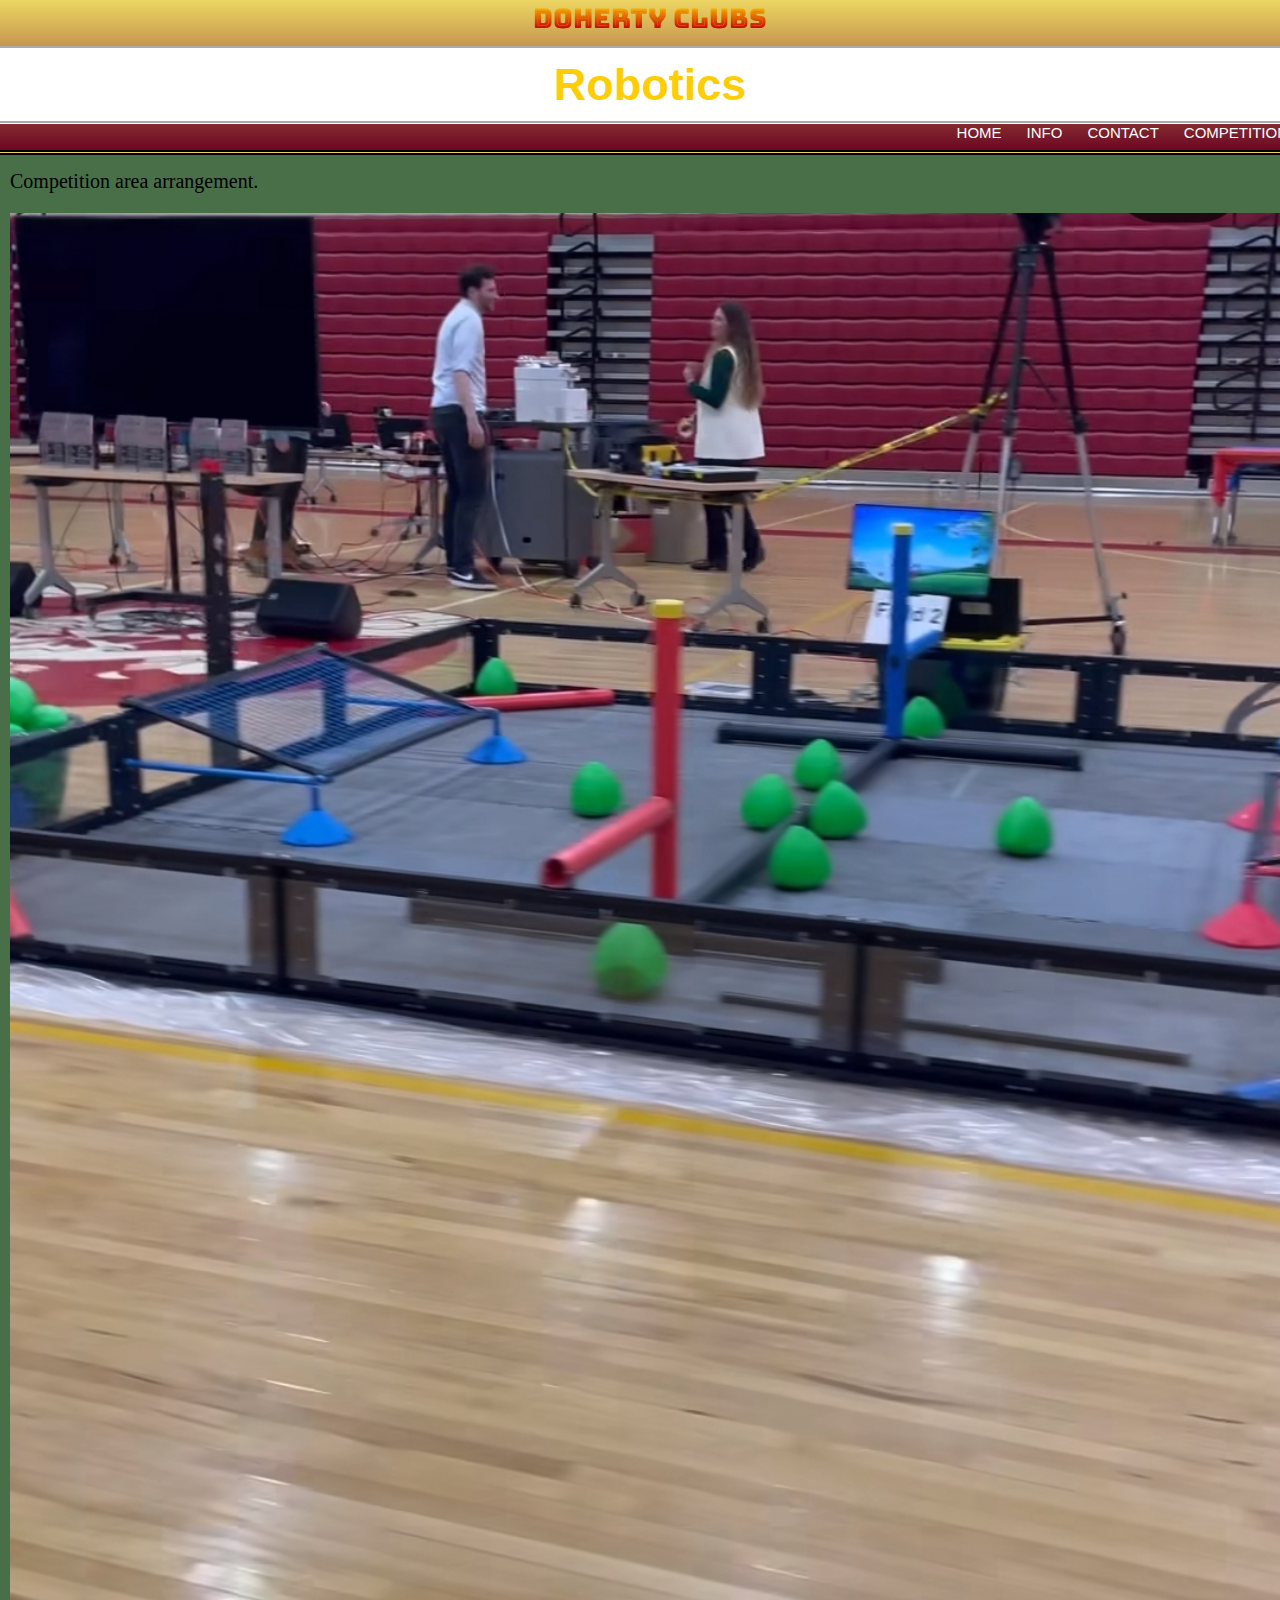
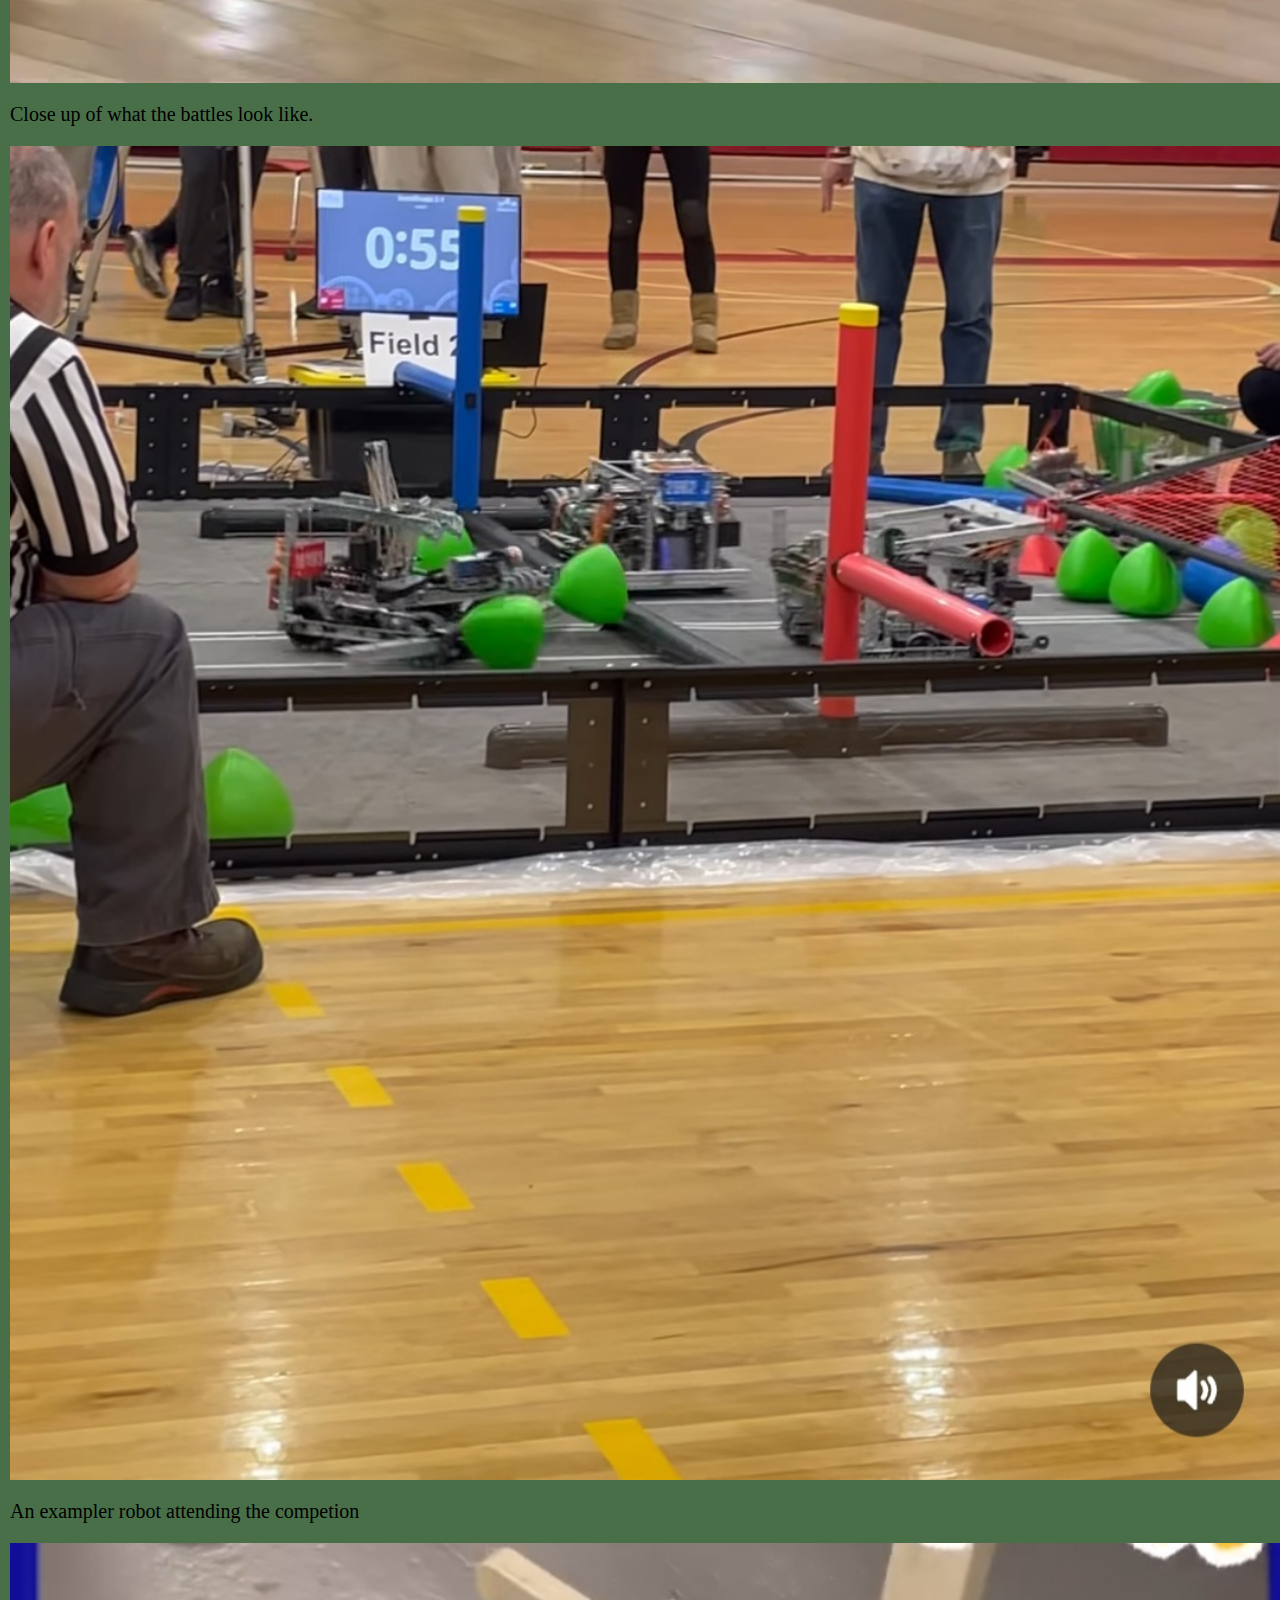
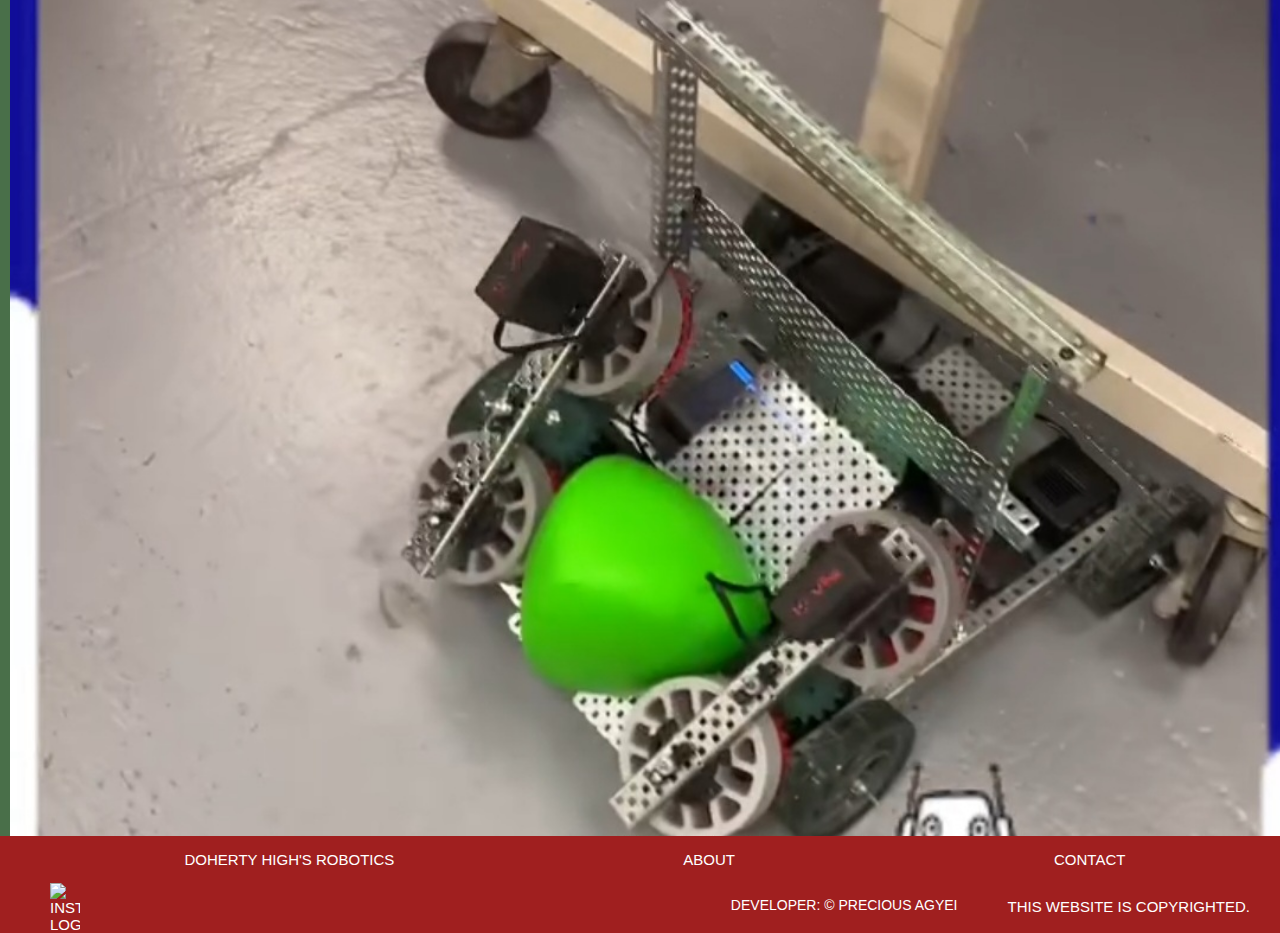
==== competitions.html @ 70662abb "changes.commit" ====
<!DOCTYPE html>
<html lang="en">

<head>
    <meta charset="UTF-8">
    <meta name="viewport" content="width=device-width, initial-scale=1.0">
    <title>Competitions Page</title>
    <link rel="stylesheet" href="competitions.css">
    <link href="https://fonts.googleapis.com/css2?family=Bungee+Spice&family=Lato:ital,wght@0,100;1,300&display=swap"
        rel="stylesheet">

</head>

<body>
    <header>
        <h1>Doherty Clubs</h1>
        <h2>Robotics</h2>

        <nav>
            <ul><!--links to each page of the entire website-->
                <li> <a href="index.html">Home</a></li>
                <li> <a href="Info.html">Info </a></li>
                <li><a href="contact.html">Contact</a></li>
                <li><a href="competitions.html">Competitions</a></li>
            </ul>
        </nav>
    </header>
    <main>
        <div style="width: fit-content; display: block; margin: auto; font-size: 20px;">
            <p>Competition area arrangement. </p>
            <img src="comp-area.jpg" alt="Battle area is surrounded by plastic walls">
            <p>Close up of what the battles look like.</p>
            <img src="close-comp.jpg" alt="Robots are on the field gathering triballs and trying to score.">
            <p>An exampler robot attending the competion</p>
            <img src="robot.jpg" alt="robot holding a green triball in between two gears">
        </div>
    </main>

    <footer>
        <div class="foot-list">
            <ul>
                <li class="insta">
                    Doherty High's Robotics

                </li>
                <li> <a href="Info.html">
                        About</a>
                </li>
                <li><a href="contact.html">
                        Contact</a>
                </li>

            </ul>


            <img src="https://1000logos.net/wp-content/uploads/2017/02/insta-logo.png" alt="instagram logo">
            <p>This website is copyrighted.</p>

            <p style="font-size:14px; color:white;">Developer: &copy; Precious Agyei</p>

        </div>
    </footer>

</body>

</html>
---- competitions.css ----
body {
    display: grid;
    grid-template-rows: 150px 1fr auto;
    min-height: 100vh;
    width: 100%;
    background-color: rgb(73, 111, 73);
    margin: auto;
}


header {
    background-image: linear-gradient(rgb(237, 214, 99), rgb(109, 7, 36));
    margin: auto;
    width: 100%;
    height: 100%;
    border-bottom: thick double #000000;
    ;
    display: block;

}

header h1 {
    margin: auto;
    text-align: center;
    font-family: 'Bungee Spice', sans-serif;
    margin-bottom: -27px;
}

header h1 {
    font-size: 27px;
}

header h2 {
    font-size: 45px;
    background-color: rgb(255, 255, 255);
    border-style:groove;
    border-left: none;
    border-right: none;
    border-color: white;
    color: rgb(255, 205, 5);
    width: 100vw;
    padding: 10px;
    margin-bottom: -10px;
    text-align: center;
    font-family: "Kdam Thmor Pro", sans-serif;
}

nav ul {
    display: flex;
    text-align: center;
    font-family: sans-serif;
    text-transform: uppercase;
    font-size: 15px;
    padding: 2px;
    float: right;
    list-style: none;
    margin: auto;
    margin-top: 8px;
}

nav ul li {
    display: flex;
    text-align: center;
    list-style: none;
    padding-left: 25px;


}



nav a {
    text-decoration: none;
    display: block;
    color: white;

}

nav {
    background-color: rgb(19, 3, 3);
}

nav ul a:hover,
a:focus {
    color: rgb(144, 155, 153);

    transition: ease 0.05;
}

footer {
    background-color: rgb(160, 31, 31);
}

.foot-list {

    font-family: sans-serif;
    text-transform: uppercase;
    font-size: 15px;
    color: white;
}

footer ul,
li {
    list-style: none;
    display: flex;
    color: rgb(255, 255, 255);

    margin-right: auto;
    margin-left: auto;
    text-align: center;
    list-style: none;
    text-decoration: none;
}

footer a {
    list-style: none;
    text-decoration: none;
    list-style-type: none;
    color: white;
    padding-right: 30px;
}
footer img {
    width: 30px;

    float: left;
    padding-left: 50px;

}

footer p {
    float: right;
    padding-right: 50px;
}
main img{
    display: block;
    margin: auto;
    width: 100vw;
    height: auto;
    background-size: cover;
    margin-top: 10px;
}
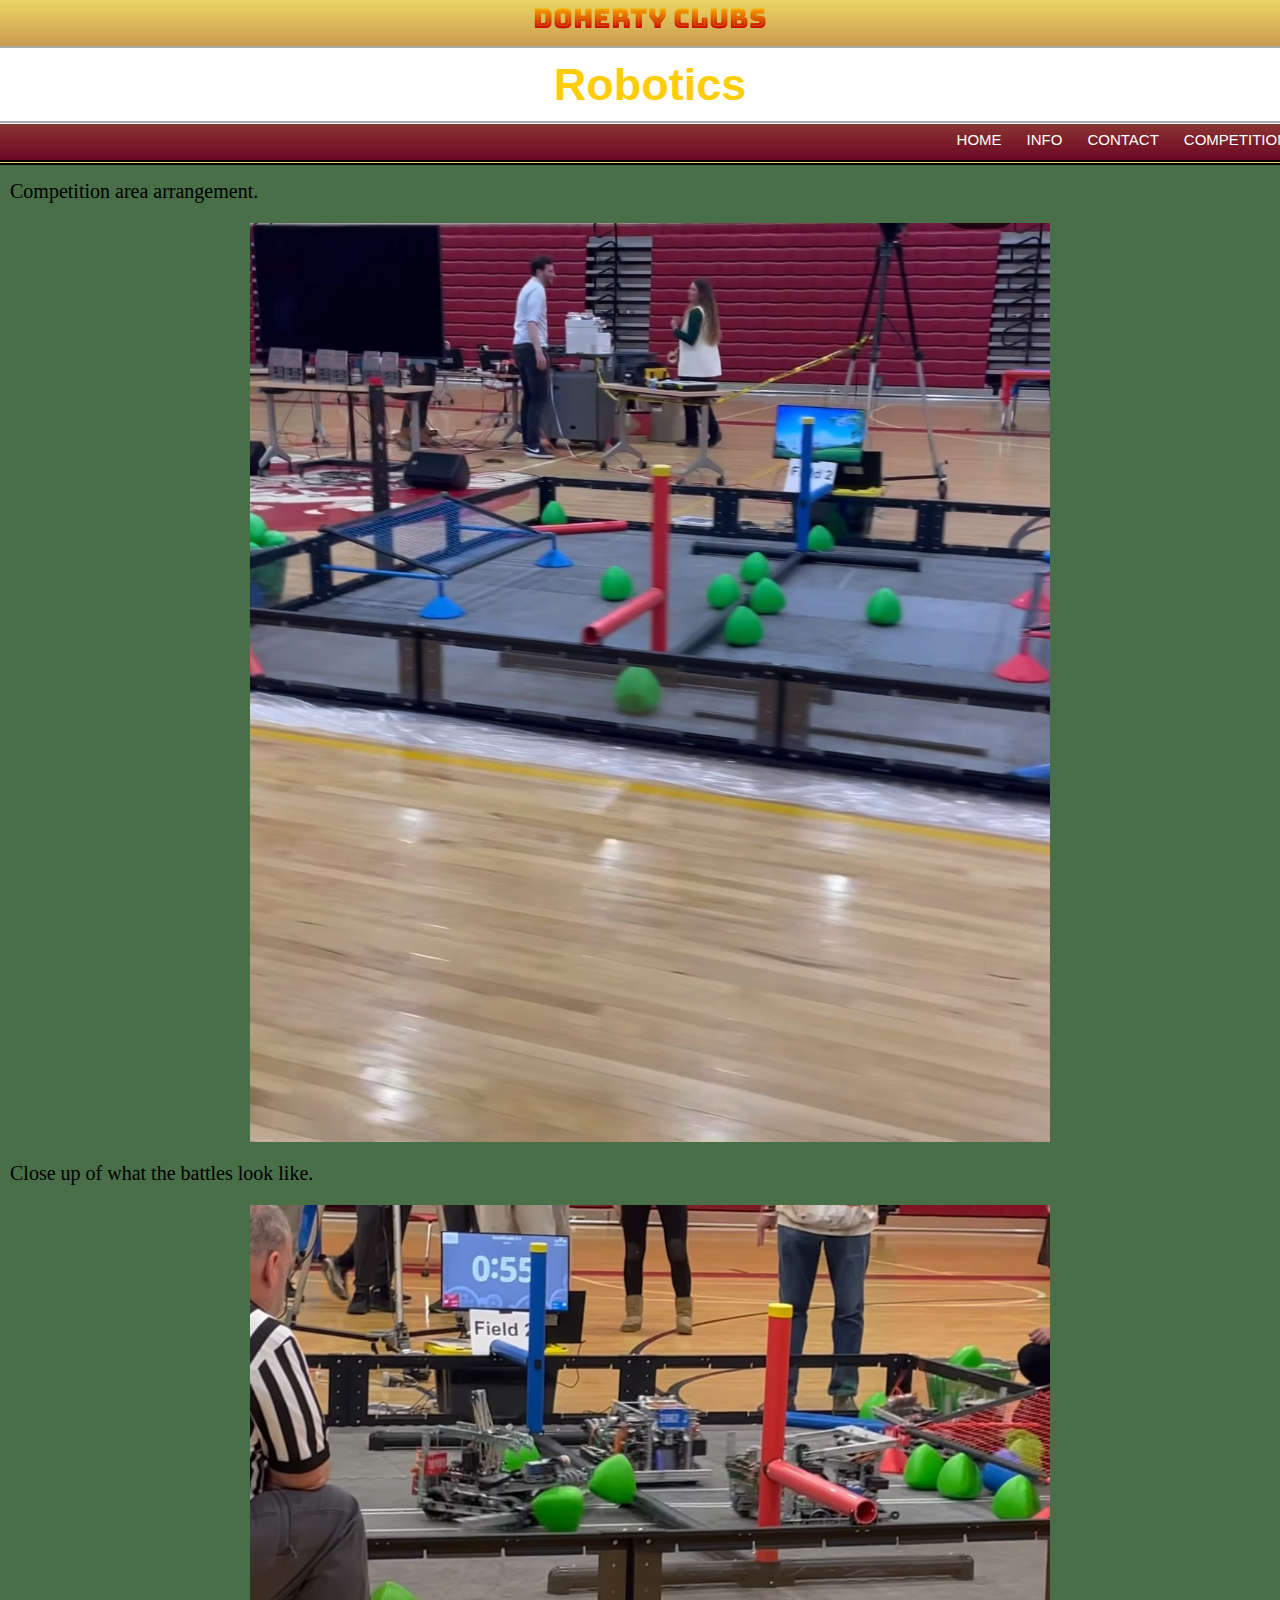
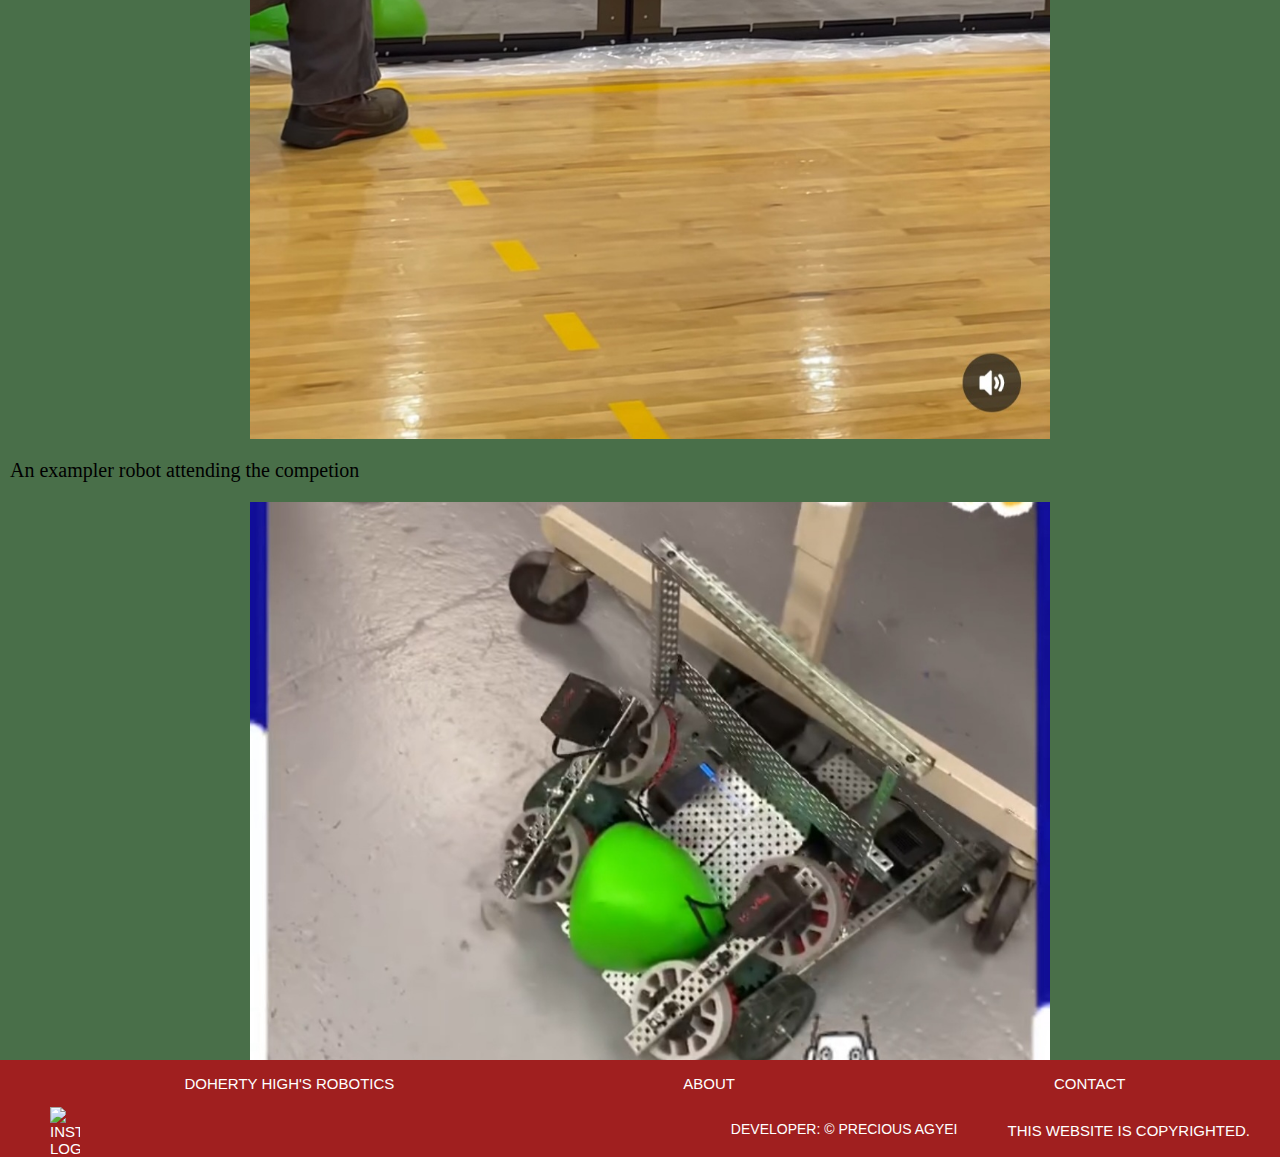
==== commit ee1c53cb: "changes.cmmit" ====
--- a/competitions.html
+++ b/competitions.html
@@ -26,7 +26,7 @@
         </nav>
     </header>
     <main>
-        <div style="width: fit-content; display: block; margin: auto; font-size: 20px;">
+        <div style="width: 100vw; display: block; margin: auto; font-size: 20px;">
             <p>Competition area arrangement. </p>
             <img src="comp-area.jpg" alt="Battle area is surrounded by plastic walls">
             <p>Close up of what the battles look like.</p>
--- a/competitions.css
+++ b/competitions.css
@@ -1,6 +1,11 @@
-body {
+
+
+@media (max-width: 500px) {
+    /* Mobile */
+
+body { /* structure format */
     display: grid;
-    grid-template-rows: 150px 1fr auto;
+    grid-template-rows: 160px 1fr auto;
     min-height: 100vh;
     width: 100%;
     background-color: rgb(73, 111, 73);
@@ -132,10 +137,157 @@
     padding-right: 50px;
 }
 main img{
-    display: block;
-    margin: auto;
+    max-width: 300px;
+    display: block;
+    margin: auto;
+}
+}
+
+
+
+
+
+
+/* PC */
+@media (min-width: 501px) {
+body { /* structure format */
+    display: grid;
+    grid-template-rows: 160px 1fr auto;
+    min-height: 100vh;
+    width: 100%;
+    background-color: rgb(73, 111, 73);
+    margin: auto;
+}
+
+
+header {
+    background-image: linear-gradient(rgb(237, 214, 99), rgb(109, 7, 36));
+    margin: auto;
+    width: 100%;
+    height: 100%;
+    border-bottom: thick double #000000;
+    ;
+    display: block;
+
+}
+
+header h1 {
+    margin: auto;
+    text-align: center;
+    font-family: 'Bungee Spice', sans-serif;
+    margin-bottom: -27px;
+}
+
+header h1 {
+    font-size: 27px;
+}
+
+header h2 {
+    font-size: 45px;
+    background-color: rgb(255, 255, 255);
+    border-style: groove;
+    border-left: none;
+    border-right: none;
+    border-color: white;
+    color: rgb(255, 205, 5);
     width: 100vw;
-    height: auto;
-    background-size: cover;
-    margin-top: 10px;
+    padding: 10px;
+    margin-bottom: -10px;
+    text-align: center;
+    font-family: "Kdam Thmor Pro", sans-serif;
+}
+
+
+nav ul {
+    display: flex;
+    text-align: center;
+    font-family: sans-serif;
+    text-transform: uppercase;
+    font-size: 15px;
+    padding: 2px;
+    float: right;
+    list-style: none;
+    padding-top: -27px;
+
+}
+
+nav ul li {
+    display: flex;
+    text-align: center;
+    list-style: none;
+    padding-left: 25px;
+
+
+}
+
+
+
+
+nav a {
+    text-decoration: none;
+    display: block;
+    color: white;
+
+}
+
+nav {
+    background-color: rgb(19, 3, 3);
+}
+
+nav ul a:hover,
+a:focus {
+    color: rgb(144, 155, 153);
+
+    transition: ease 0.05;
+}
+
+footer {
+    background-color: rgb(160, 31, 31);
+}
+
+.foot-list {
+
+    font-family: sans-serif;
+    text-transform: uppercase;
+    font-size: 15px;
+    color: white;
+}
+
+footer ul,
+li {
+    list-style: none;
+    display: flex;
+    color: rgb(255, 255, 255);
+
+    margin-right: auto;
+    margin-left: auto;
+    text-align: center;
+    list-style: none;
+    text-decoration: none;
+}
+
+footer a {
+    list-style: none;
+    text-decoration: none;
+    list-style-type: none;
+    color: white;
+    padding-right: 30px;
+}
+footer img {
+    width: 30px;
+
+    float: left;
+    padding-left: 50px;
+
+}
+
+footer p {
+    float: right;
+    padding-right: 50px;
+}
+main img{
+    max-width: 800px;
+    display: block;
+    margin: auto;
+}
 }